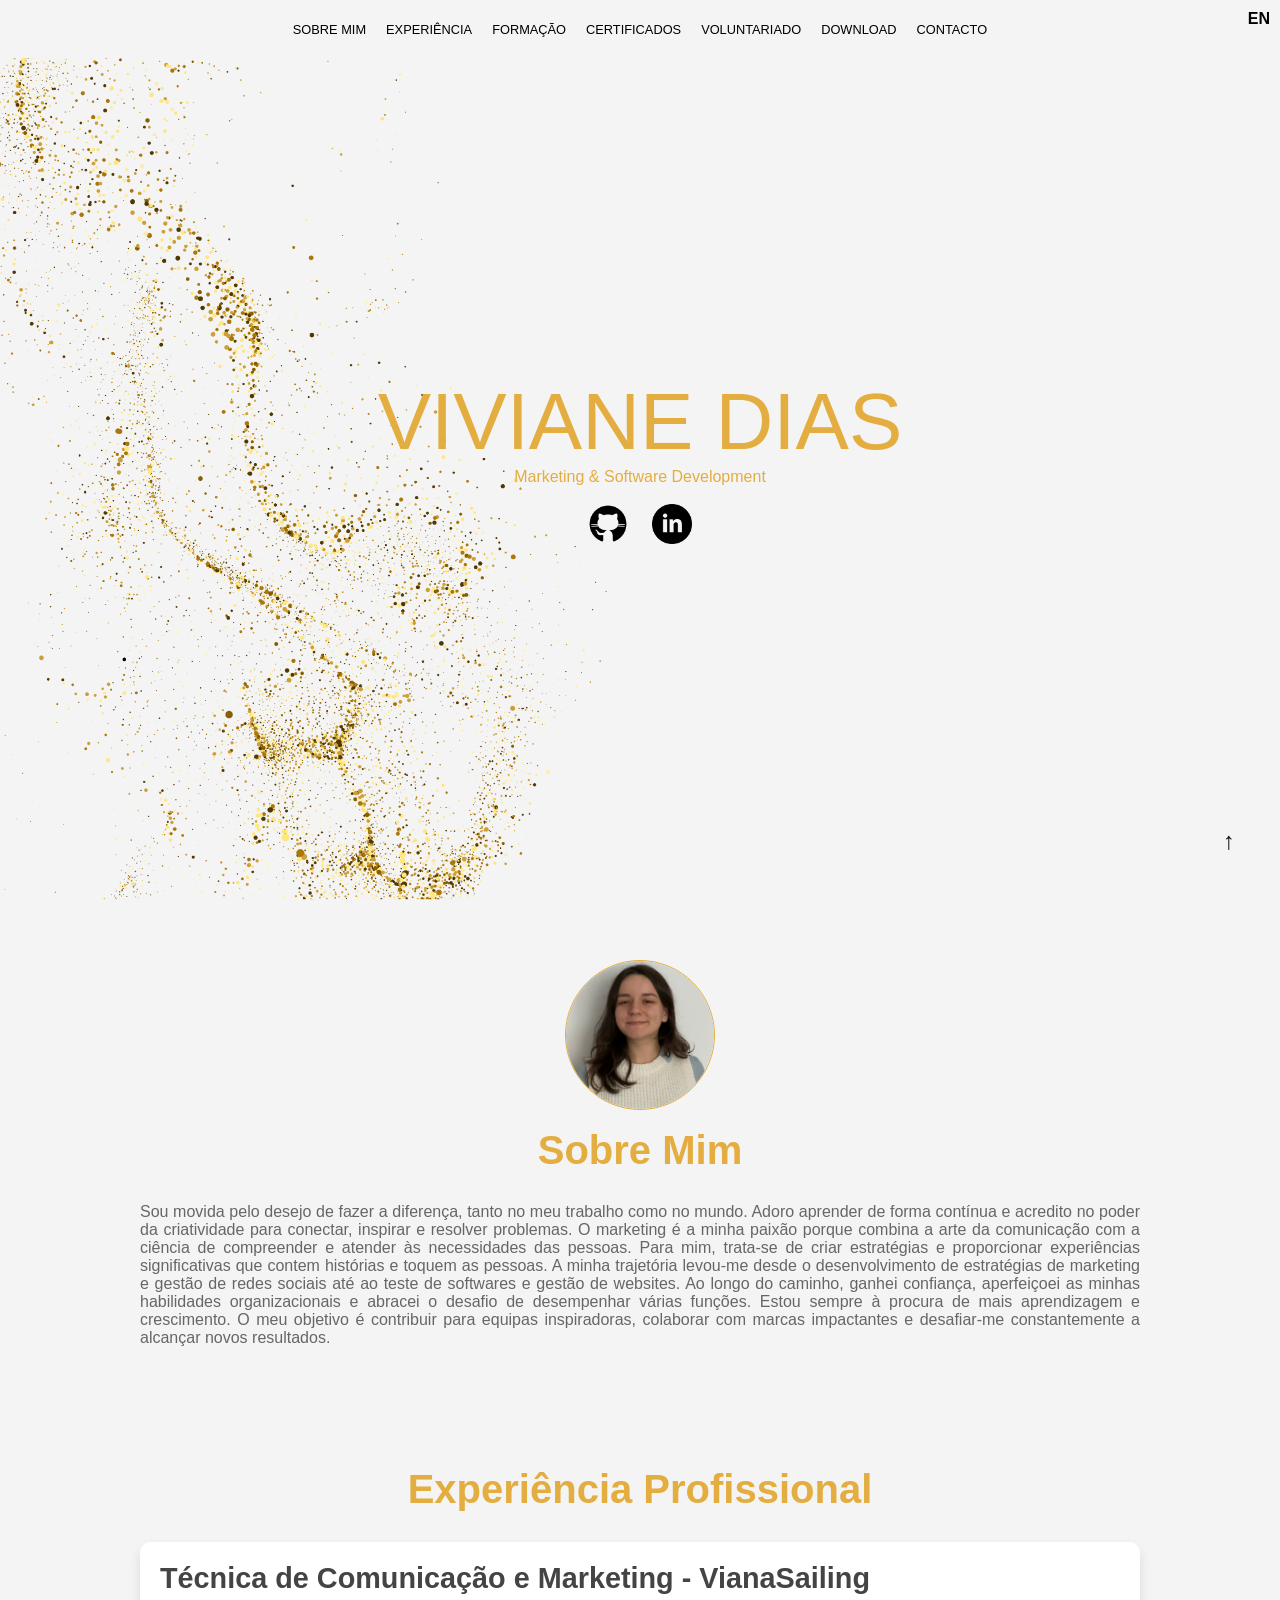
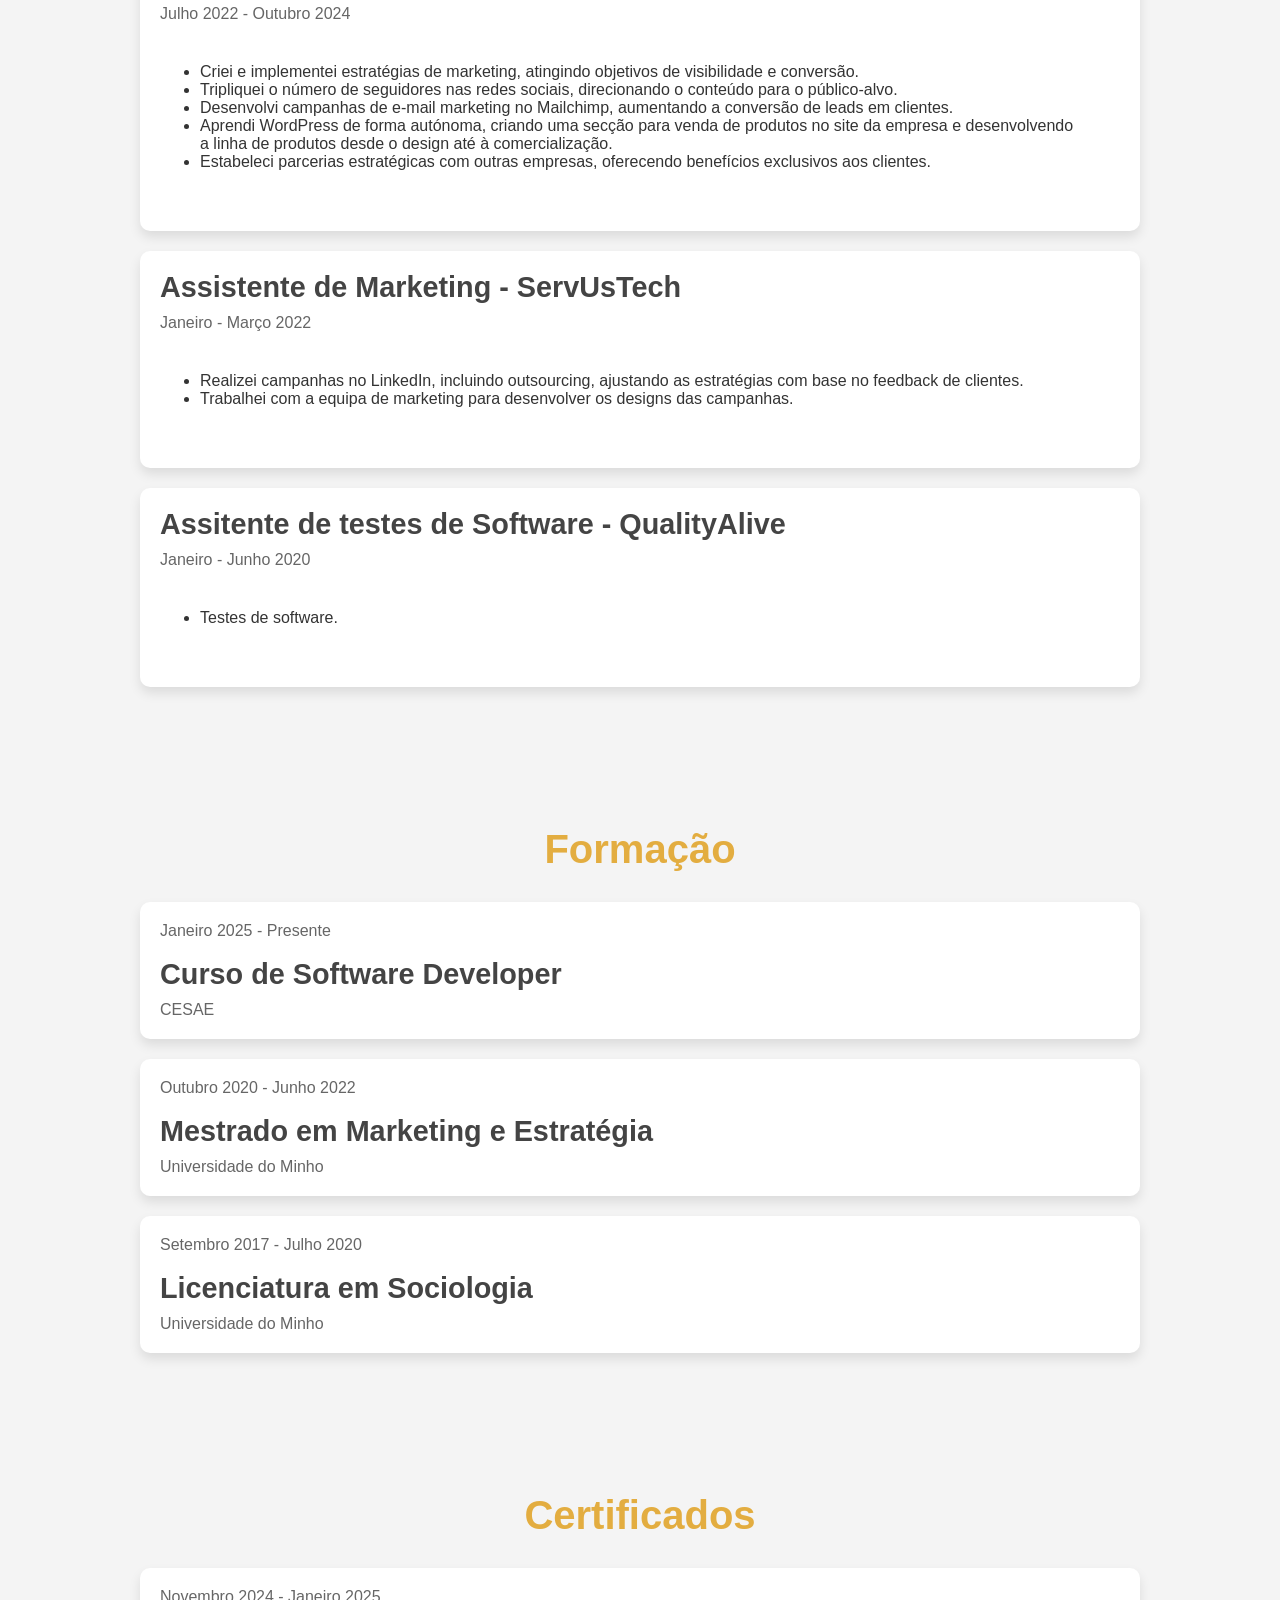
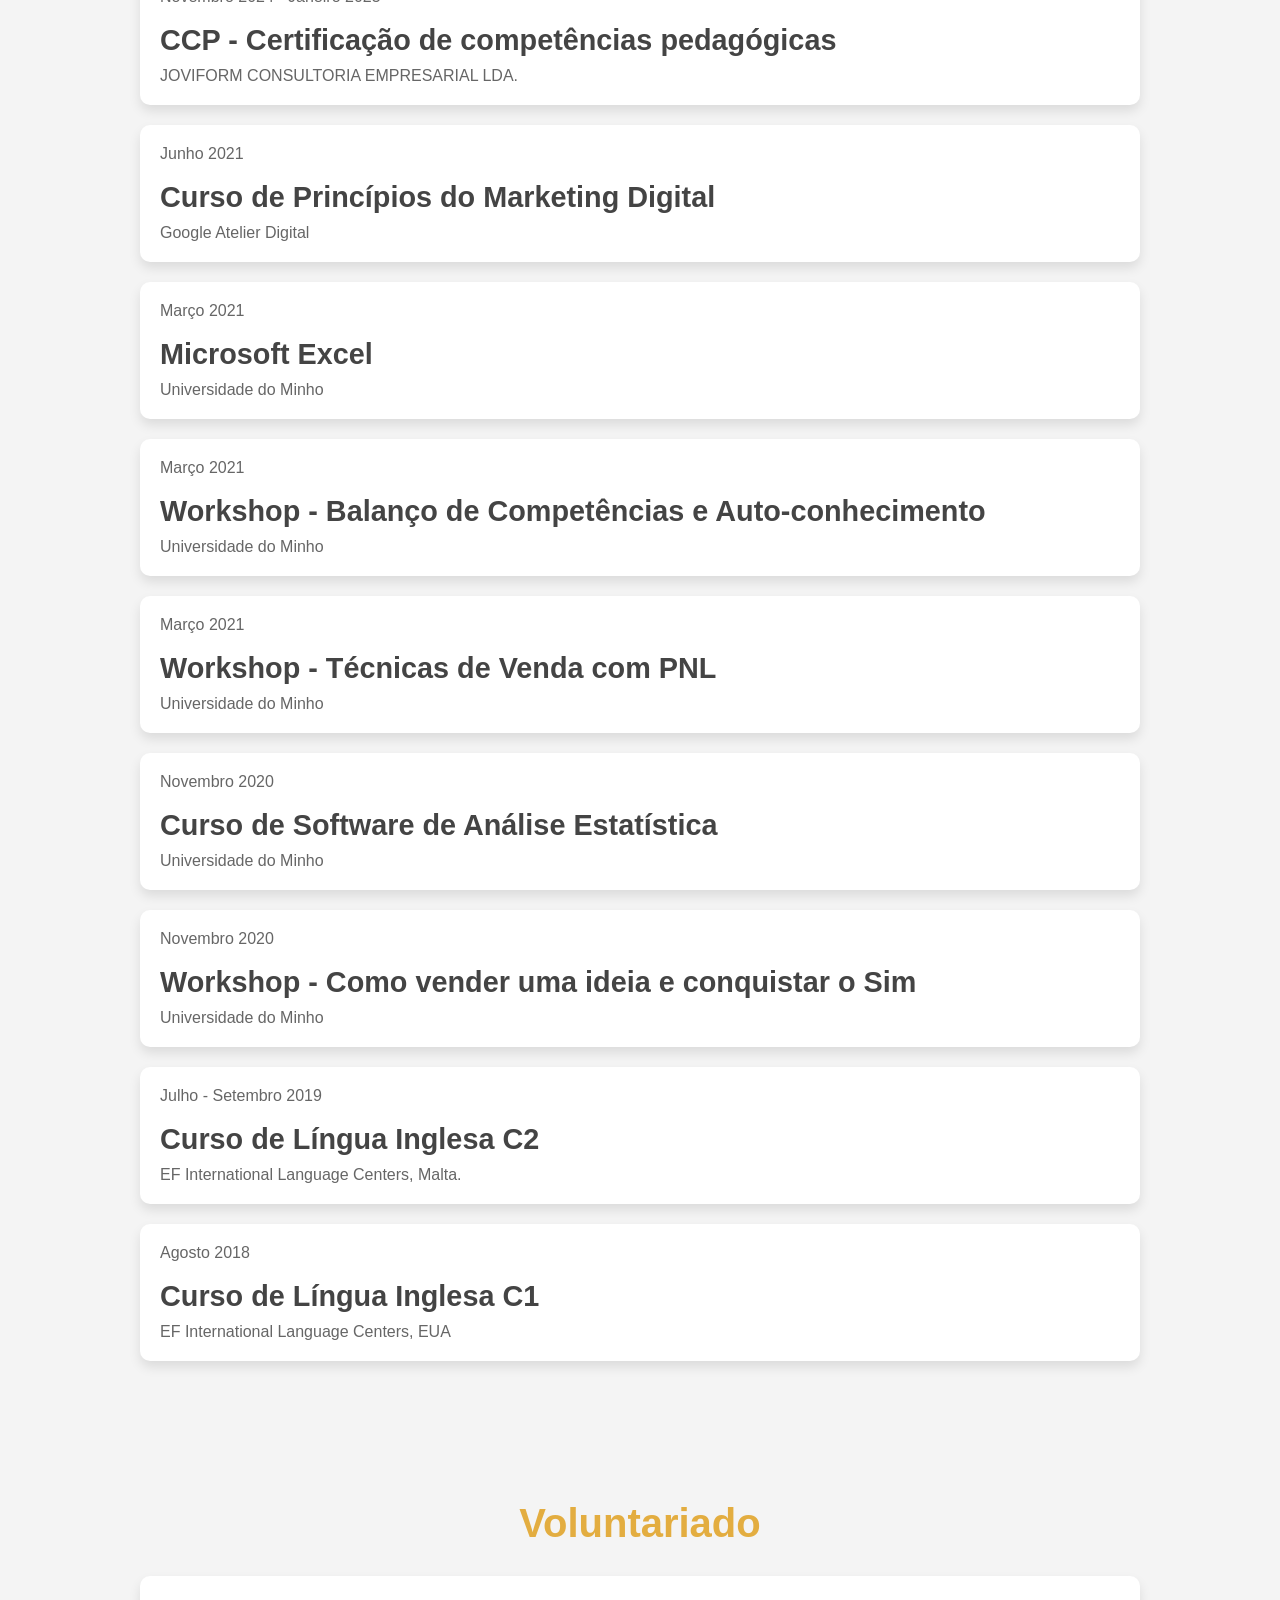
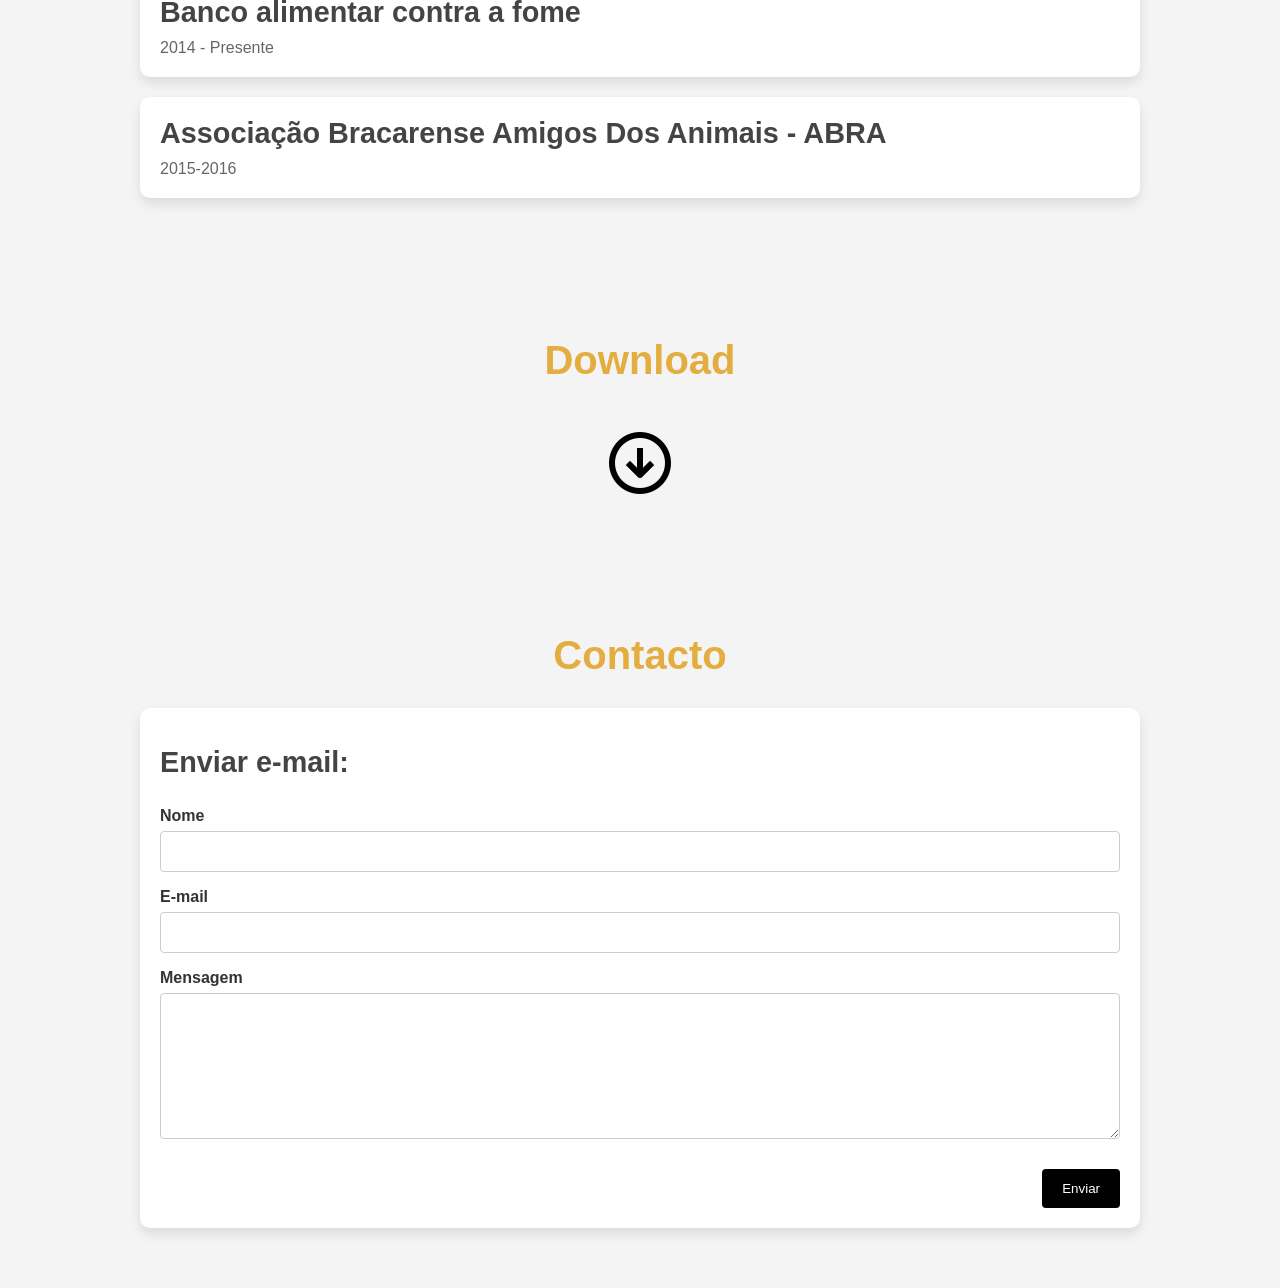
==== Index.html @ 8b26f1f1 "cv" ====
<!DOCTYPE html>
<html lang="pt">
<head>
    <meta charset="UTF-8">
    <meta name="viewport" content="width=device-width, initial-scale=1.0">
    <title>Currículo - Viviane Dias</title>
    <link rel="shortcut icon" type="imagex/png" href="images/D__2_-removebg-preview.ico">

    <link rel="stylesheet" href="Css.css">
</head>
<body>



    <header>
        <nav>
            <ul>
                <li><a href="#sobre">Sobre Mim</a></li>
                <li><a href="#experiencia">Experiência</a></li>
                <li><a href="#educacao">Formação</a></li>
                <li><a href="#certificados">Certificados</a></li>
                <li><a href="#voluntariado">Voluntariado</a></li>
                <li><a href="#download">Download</a></li>
                <li><a href="#contacto">Contacto</a></li>
                <div class="language-switcher">
                    <a href="Index _EN.html">EN</a>
                  </div>
            </ul>
        </nav>
    </header>

   

    <section id="inicio">
        <div class="container">
            <div class="headline">
                <h1>Viviane Dias</h1>
                <h4>Marketing & Software Development</h4>
            </div>
            <br>
            <div class="social-links">                  
              <a href="https://github.com/VivianeFDias" target="_blank">
                    <img src="images/github.png" alt="GitHub" class="social-icon">
                </a>
                <a href="https://pt.linkedin.com/in/viviane-dias-2b8342230" target="_blank">
                    <img src="images/linkedin-with-circle-icon-2048x2048-np6yltn1.png" alt="LinkedIn" class="social-icon">
                </a>
            </div>
        </div>
    </section>


    <section id="sobre">
        <div class="content">
            <img src="images/IMG_7107.jpg" alt="Foto">
            <br>
            <h2>Sobre Mim</h2>
            <p>Sou movida pelo desejo de fazer a diferença, tanto no meu trabalho como no mundo. Adoro aprender de forma contínua e acredito no poder da criatividade para conectar, inspirar e resolver problemas. O marketing é a minha paixão porque combina a arte da comunicação com a ciência de compreender e atender às necessidades das pessoas. Para mim, trata-se de criar estratégias e proporcionar experiências significativas que contem histórias e toquem as pessoas.

                A minha trajetória levou-me desde o desenvolvimento de estratégias de marketing e gestão de redes sociais até ao teste de softwares e gestão de websites. Ao longo do caminho, ganhei confiança, aperfeiçoei as minhas habilidades organizacionais e abracei o desafio de desempenhar várias funções. Estou sempre à procura de mais aprendizagem e crescimento. O meu objetivo é contribuir para equipas inspiradoras, colaborar com marcas impactantes e desafiar-me constantemente a alcançar novos resultados. </p>
        </div>
    </section>


    <section id="experiencia">
        <div class="content">
            <h2>Experiência Profissional</h2>
            <div class="item">
                <h3>Técnica de Comunicação e Marketing - VianaSailing</h3>
                <p>Julho 2022 - Outubro 2024</p>
                <ul>
                    <li>Criei e implementei estratégias de marketing, atingindo objetivos de visibilidade e conversão.</li>
                    <li>Tripliquei o número de seguidores nas redes sociais, direcionando o conteúdo para o público-alvo.</li>
                    <li>Desenvolvi campanhas de e-mail marketing no Mailchimp, aumentando a conversão de leads em clientes.</li>
                    <li>Aprendi WordPress de forma autónoma, criando uma secção para venda de produtos no site da empresa e desenvolvendo a linha de produtos desde o design até à comercialização.</li>
                    <li>Estabeleci parcerias estratégicas com outras empresas, oferecendo benefícios exclusivos aos clientes.</li>
                </ul>
            </div>
            <div class="item">
                <h3>Assistente de Marketing - ServUsTech</h3>
                <p>Janeiro - Março 2022</p>
                <ul>
                    <li>Realizei campanhas no LinkedIn, incluindo outsourcing, ajustando as estratégias com base no feedback de clientes.</li>
                    <li>Trabalhei com a equipa de marketing para desenvolver os designs das campanhas.</li>
                </ul>
            </div>
            <div class="item">
                <h3>Assitente de testes de Software - QualityAlive</h3>
                <p>Janeiro - Junho 2020</p>
                <ul>
                    <li>Testes de software.</li>
                </ul>
            </div>
        </div>
    </section>

    <section id="educacao">
        <div class="content">
            <h2>Formação</h2>
            <div class="item">
                <p>Janeiro 2025 - Presente</p>
                <br>
                <h3>Curso de Software Developer</h3>
                <p>CESAE</p>
                
                
            </div>
            <div class="item">
                <p>Outubro 2020 - Junho 2022</p>
                <br>
                <h3>Mestrado em Marketing e Estratégia</h3>
                <p>Universidade do Minho</p>
            </div>
            <div class="item">
                <p>Setembro 2017 - Julho 2020</p>
                <br>
                <h3>Licenciatura em Sociologia</h3>
                <p>Universidade do Minho</p>
            </div>
        </div>
    </section>

   
    <section id="certificados">
        <div class="content">
            <h2>Certificados</h2>
            <div class="item">
                <p>Novembro 2024 - Janeiro 2025</p>
                <br>
                <h3>CCP - Certificação de competências pedagógicas</h3>
                <p>JOVIFORM CONSULTORIA EMPRESARIAL LDA.</p>
            </div>
            <div class="item">
                <p>Junho 2021</p>
                <br>
                <h3>Curso de Princípios do Marketing Digital </h3>
                <p>Google Atelier Digital</p>
            </div>
            <div class="item">
                <p>Março 2021</p>
                <br>
                <h3>Microsoft Excel</h3>
                <p>Universidade do Minho</p>
            </div>
            <div class="item">
                <p>Março 2021</p>
                <br>
                <h3>Workshop - Balanço de Competências e Auto-conhecimento </h3>
                <p>Universidade do Minho</p>
            </div>
            <div class="item">
                <p>Março 2021</p>
                <br>
                <h3>Workshop - Técnicas de Venda com PNL</h3>
                <p>Universidade do Minho</p>
            </div>
            <div class="item">
                <p>Novembro 2020</p>
                <br>
                <h3>Curso de Software de Análise Estatística</h3>
                <p>Universidade do Minho</p>
            </div>
            <div class="item">
                <p>Novembro 2020</p>
                <br>
                <h3>Workshop - Como vender uma ideia e conquistar o Sim</h3>
                <p>Universidade do Minho</p>
            </div>
            <div class="item">
                <p>Julho - Setembro 2019</p>
                <br>
                <h3>Curso de Língua Inglesa C2</h3>
                <p>EF International Language Centers, Malta.</p>
            </div>
            <div class="item">
                <p>Agosto 2018</p>
                <br>
                <h3>Curso de Língua Inglesa C1</h3>
                <p>EF International Language Centers, EUA</p>
            </div>
        </div>
    </section>

        <section id="voluntariado">
            <div class="content">
                <h2>Voluntariado</h2>
                <div class="item">
                    <h3>Banco alimentar contra a fome</h3>
                    <p>2014 - Presente</p>
                </div>
                <div class="item">
                    <h3>Associação Bracarense Amigos Dos Animais - ABRA</h3>
                    <p>2015-2016</p>
                </div>
            </div>
        </section>

            <section id="download">
                <div class="content">
                    <h2>Download</h2>
                </div>
                <div class="download">
                    <a href="documentos/CVPT - Viviane Dias.pdf" download="VivianeDiasCV.pdf">
                        <img src="images/3554029-200.png" alt="Botão de Download" class="download-img">
                    </a>
            </a>
        </div>
    
        </section>
            

        <section id="contacto">
            <h2>Contacto</h2>
            <div class="caixa">
        <br>
        <h3>Enviar e-mail:</h3>
        <br>
                <form action="mailto:vivianefreitasdias@hotmail.com" method="post" enctype="text/plain">
                    <label>Nome</label>
                    <input type="text" name="yourName" required><br>
                    
                    <label>E-mail</label>
                    <input type="email" name="yourEmail" required><br>
                    
                    <label>Mensagem</label><br>
                    <textarea name="yourMessage" rows="8" cols="80" required></textarea><br>
        
                    <div class="button-container">
                        <input type="submit" value="Enviar">
                    </div>
                </form>
            </div>
        </section>
        

    


    <footer>
        <a href="#inicio" class="back-to-top">↑</a>
    </footer>

</body>
</html>
---- Css.css ----
* {
    margin: 0;
    padding: 0;
    box-sizing: border-box;
}

.language-switcher {
    position: absolute;
    top: 10px;
    right: 10px;
  }
  
  .language-switcher a {
    text-decoration: none;
    font-size: 16px;
    color: #000;
    font-weight: bold;
  }

body {
    font-family: 'Gill Sans', 'Gill Sans MT', Calibri, 'Trebuchet MS', sans-serif;
    background-color: #f4f4f4;
    color: #333;
}

header {
    background-color: #f4f4f4;
    padding: 20px 0;
    position: fixed;
    top:0;
    z-index: 1000;
    width: 100%;
}

nav ul {
    display: flex;
    justify-content: center;
    list-style: none;
}

nav ul li {
    margin: 0 10px;
}

nav a {
    color: black;
    text-decoration: none;
    font-size: 0.8rem;
    text-transform: uppercase;
    transition: color 0.3s ease;
    font-family: 'Gill Sans', 'Gill Sans MT', Calibri, 'Trebuchet MS', sans-serif;
}

nav a:hover {
    color: #e3ad40; 
}

#inicio {
    background-image: url(images/fundo.png);
    background-size: cover;
    background-position: center;
    height: 100vh;
    display: flex;
    justify-content: center;
    align-items: center;
    text-align: center;
    color: #e3ad40;
    position: relative;
}

.container {
    z-index: 2;
    text-align: center;
}

.content img {
    width: 150px; 
    height: 150px; 
    border-radius: 50%; 
    object-fit: cover; 
    border: 1px solid #e3ad40;
    justify-content: center;
    display: block;
    margin-left: auto;
    margin-right: auto;
}

.content img:hover {
    transform: scale(1.1); 
}

.headline h1 {
    font-size: 5rem;
    margin-top: 20px;
    text-transform: uppercase;
    font-weight:lighter;
    font-family:'Segoe UI', Tahoma, Geneva, Verdana, sans-serif;
}

.social-links a {
    margin: 10px;
    text-decoration: none; 
}

.social-icon {
    width: 40px;
    height: 40px;
    transition: transform 0.3s ease;
    vertical-align: middle;
}

.social-icon:hover {
    transform: scale(1.2);
}


section {
    padding: 60px 20px;
}

section h2 {
    text-align: center;
    font-size: 2.5rem;
    margin-bottom: 30px;
    color: #e3ad40;
}

.content {
    max-width: 1000px;
    margin: 0 auto;
}

p{
    text-align: justify;
}

.item {
    background-color: #fff;
    padding: 20px;
    margin: 20px 0;
    border-radius: 10px;
    box-shadow: 0 6px 12px rgba(0, 0, 0, 0.1);
    transition: transform 0.3s ease;
}

.item ul {
    padding: 40px;
}

.item:hover {
    transform: translateY(-10px);
}


h3 {
    font-size: 1.8rem;
    margin-bottom: 10px;
    color: #444;
}

h4 {
    font-weight: lighter;
}

p {
    font-size: 1rem;
    color: #666;
}


 .download-img {
        transition: transform 0.3s ease-in-out;
        width: 100px; 
        height: 100px; 
        border-radius: 50%; 
        object-fit: cover; 
        justify-content: center;
        display: block;
        margin-left: auto;
        margin-right: auto;
    }
    
    .download-img:hover {
        transform: scale(1.1);
    }

input[type=text], input[type=email], textarea { 
    width: 100%; 
    padding: 12px; 
    border: 1px solid #ccc; 
    border-radius: 4px; 
    box-sizing: border-box; 
    margin-top: 6px; 
    margin-bottom: 16px; 
    resize: vertical;
}

input[type=submit] {
    background-color: black;
    color: white;
    padding: 12px 20px;
    border: none;
    border-radius: 4px;
    cursor: pointer;
}

input[type=submit]:hover {
    background-color: #e3ad40;
}

.caixa {
    border-radius: 5px;
    padding: 20px;
    max-width: 1000px;
    margin: 0 auto;
    background-color: #fff;
    border-radius: 10px;
    box-shadow: 0 6px 12px rgba(0, 0, 0, 0.1);
    transition: transform 0.3s ease;
}

.button-container {
    text-align: right; 
    margin-top: 10px; 
}


footer {
    text-align: right;
    padding: 20px;
    position:fixed;
    bottom: 25px;
    right: 25px;
    z-index: 900;
    
}

label{
    font-weight: bold;
}

.back-to-top {
    font-size: 1.5rem;
    color: #111;
    text-decoration: none;
    font-weight: bold;
    transition: color 0.3s ease;
}

.back-to-top:hover {
    color: #FFD700;
}
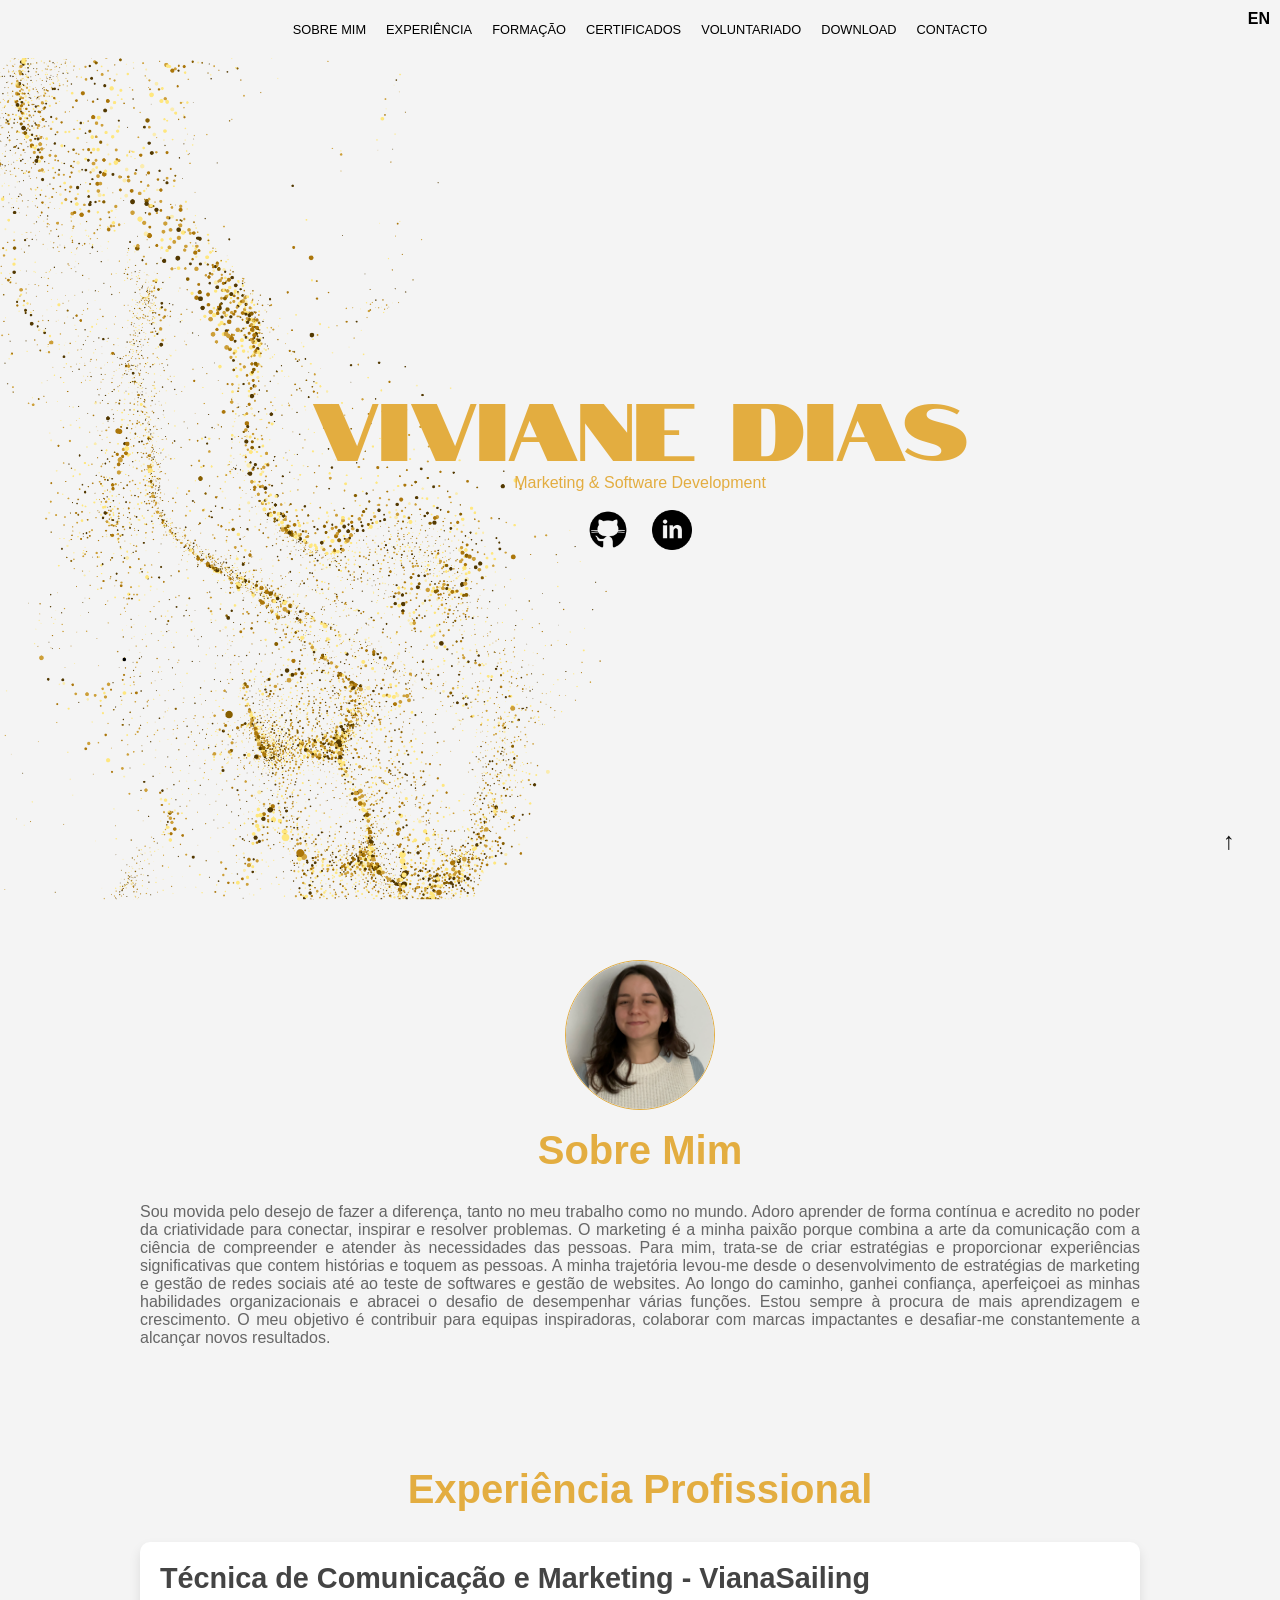
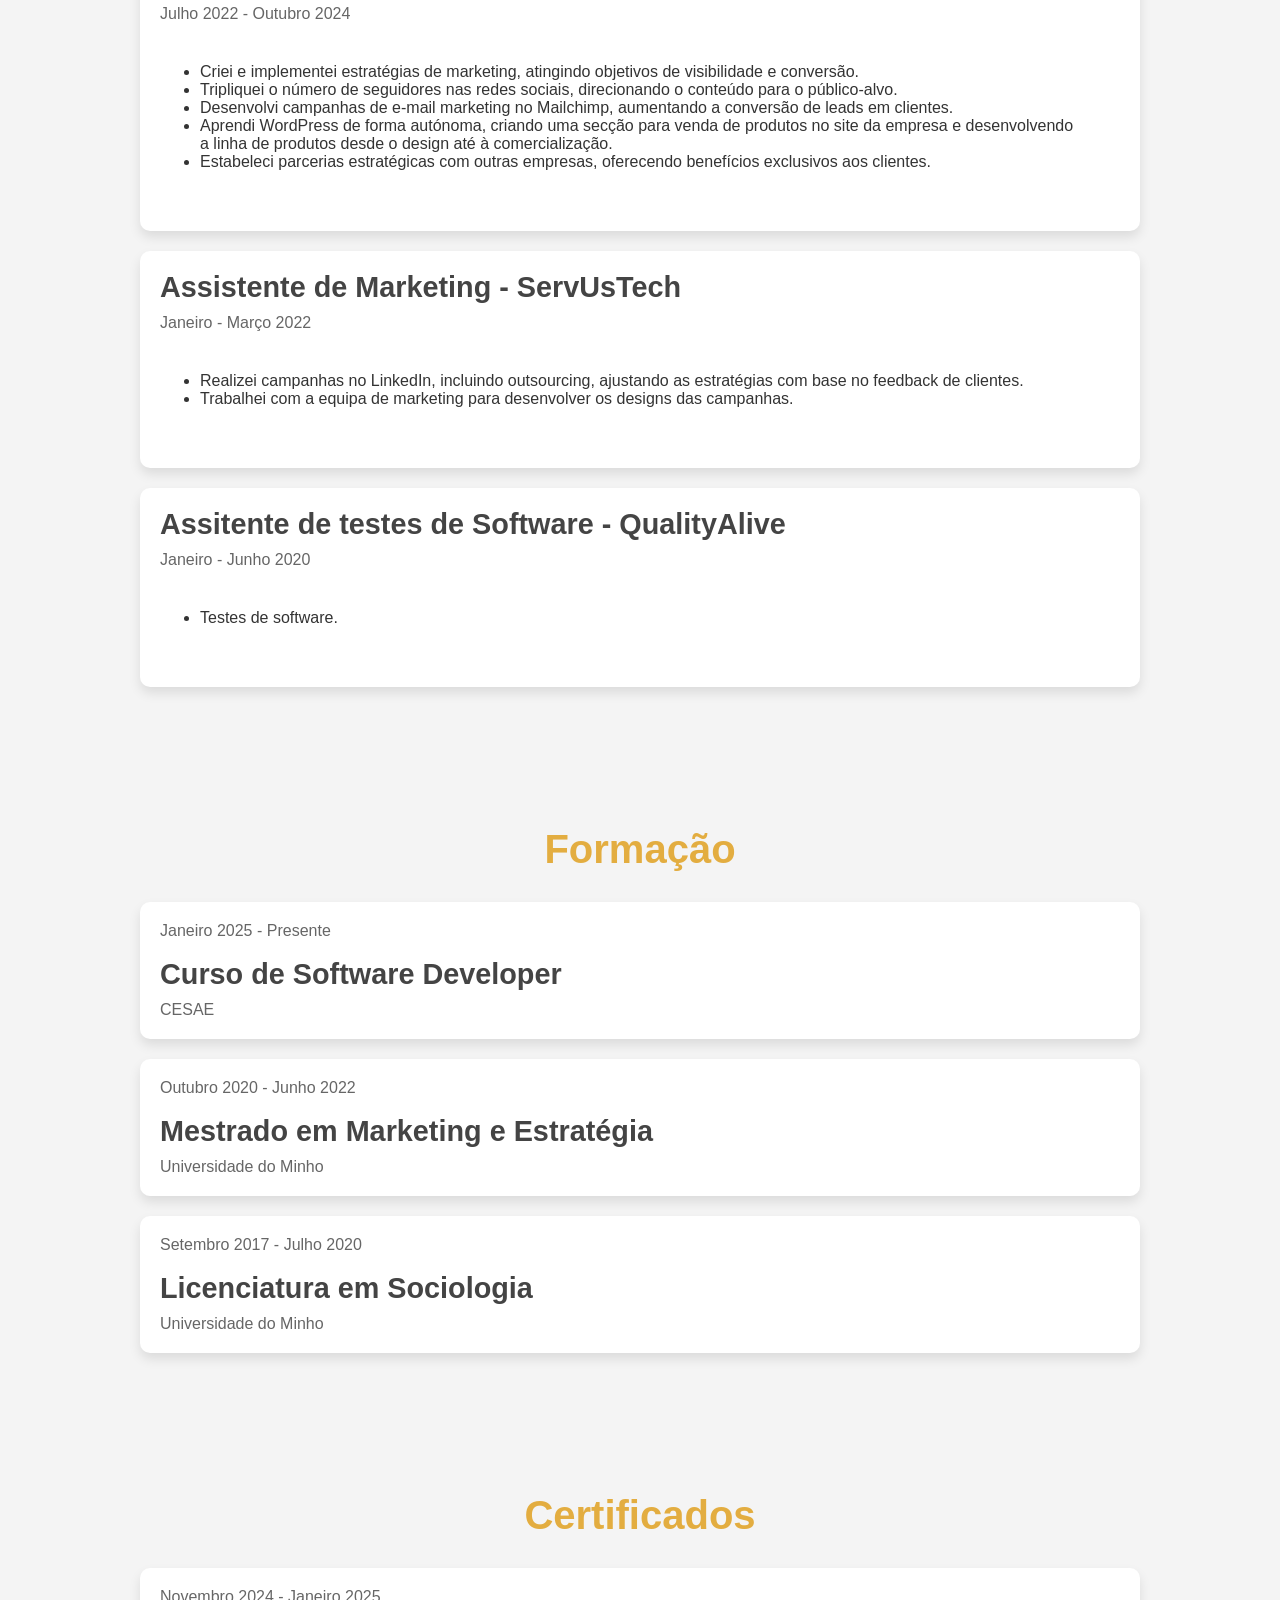
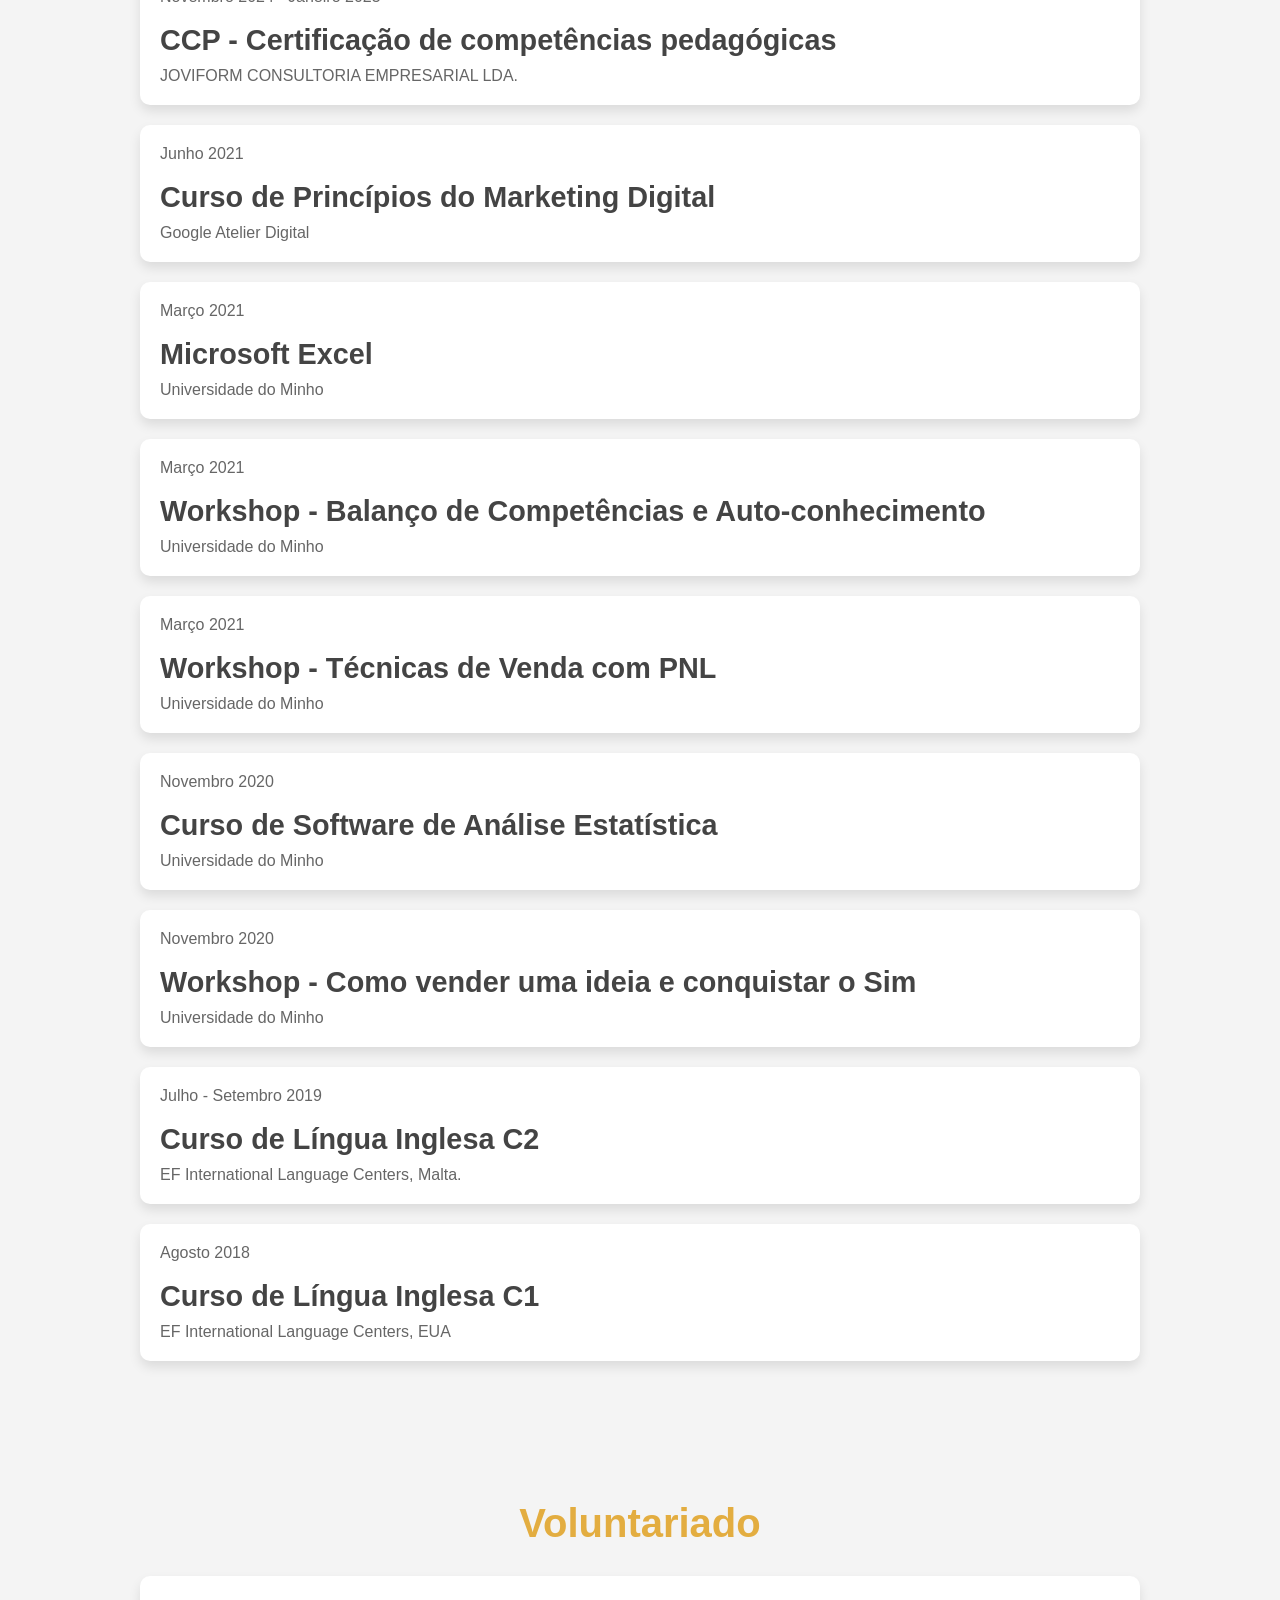
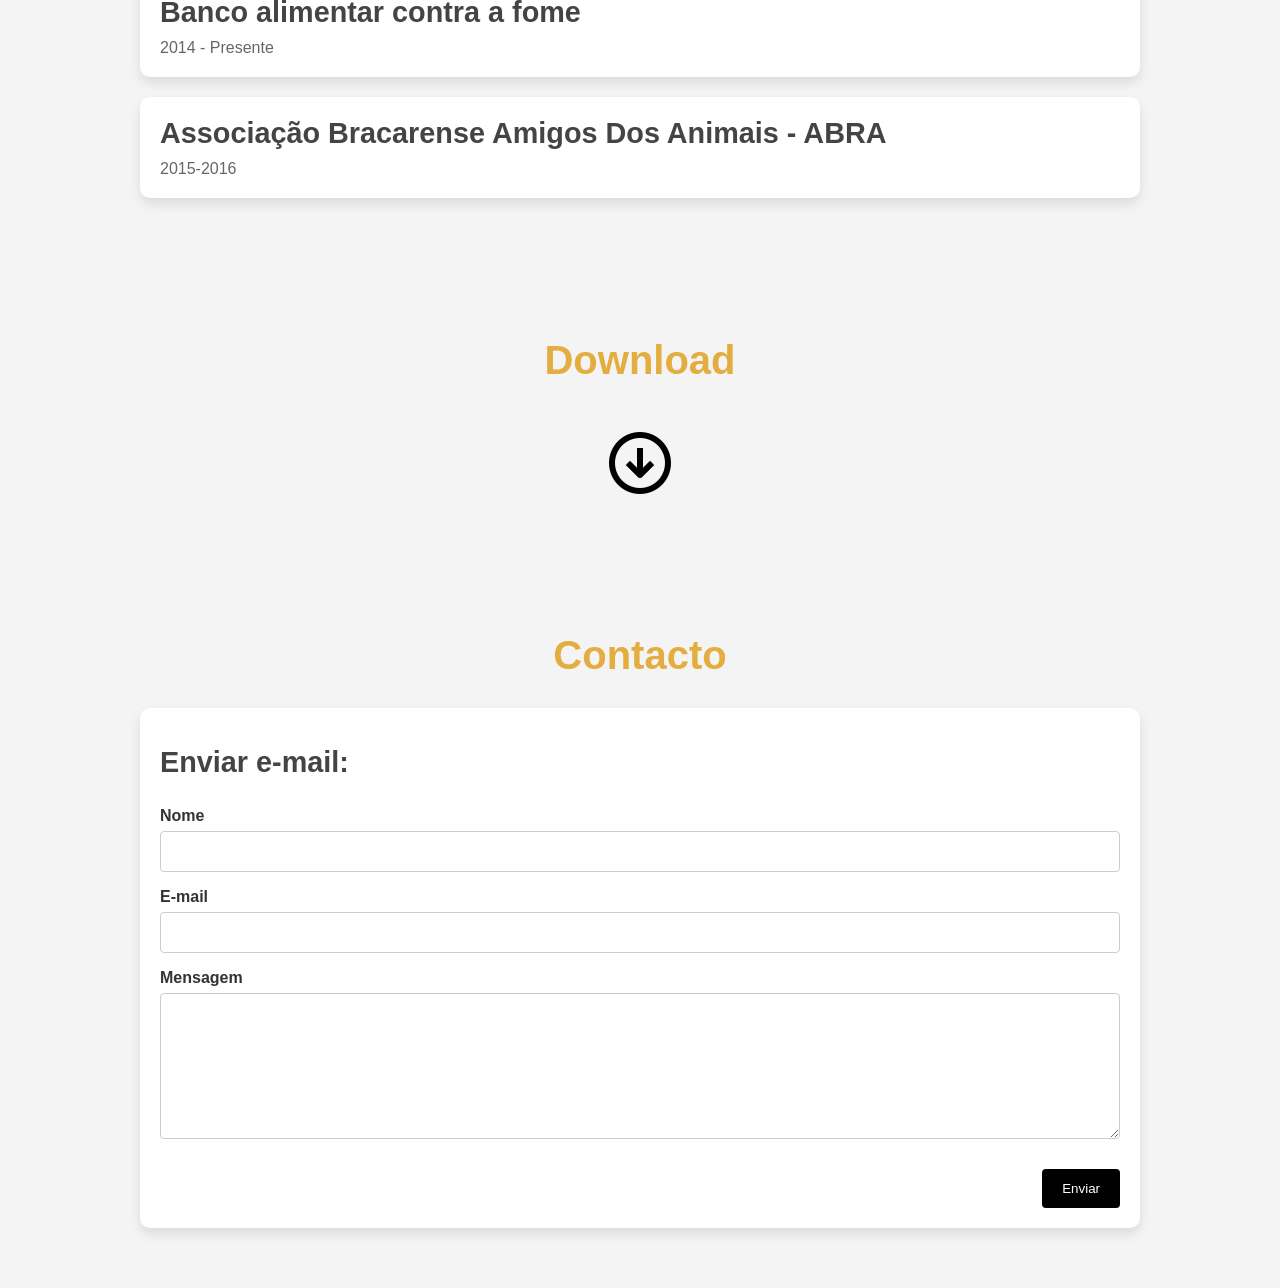
==== commit ec5f45ba: "font" ====
--- a/Index.html
+++ b/Index.html
@@ -1,5 +1,6 @@
 <!DOCTYPE html>
 <html lang="pt">
+
 <head>
     <meta charset="UTF-8">
     <meta name="viewport" content="width=device-width, initial-scale=1.0">
@@ -7,7 +8,11 @@
     <link rel="shortcut icon" type="imagex/png" href="images/D__2_-removebg-preview.ico">
 
     <link rel="stylesheet" href="Css.css">
+    <link rel="preconnect" href="https://fonts.googleapis.com">
+    <link rel="preconnect" href="https://fonts.gstatic.com" crossorigin>
+    <link href="https://fonts.googleapis.com/css2?family=Notable&display=swap" rel="stylesheet">
 </head>
+
 <body>
 
 
@@ -23,13 +28,13 @@
                 <li><a href="#download">Download</a></li>
                 <li><a href="#contacto">Contacto</a></li>
                 <div class="language-switcher">
-                    <a href="Index _EN.html">EN</a>
-                  </div>
+                    <a href="index_EN.html">EN</a>
+                </div>
             </ul>
         </nav>
     </header>
 
-   
+
 
     <section id="inicio">
         <div class="container">
@@ -38,12 +43,13 @@
                 <h4>Marketing & Software Development</h4>
             </div>
             <br>
-            <div class="social-links">                  
-              <a href="https://github.com/VivianeFDias" target="_blank">
+            <div class="social-links">
+                <a href="https://github.com/VivianeFDias" target="_blank">
                     <img src="images/github.png" alt="GitHub" class="social-icon">
                 </a>
                 <a href="https://pt.linkedin.com/in/viviane-dias-2b8342230" target="_blank">
-                    <img src="images/linkedin-with-circle-icon-2048x2048-np6yltn1.png" alt="LinkedIn" class="social-icon">
+                    <img src="images/linkedin-with-circle-icon-2048x2048-np6yltn1.png" alt="LinkedIn"
+                        class="social-icon">
                 </a>
             </div>
         </div>
@@ -55,9 +61,18 @@
             <img src="images/IMG_7107.jpg" alt="Foto">
             <br>
             <h2>Sobre Mim</h2>
-            <p>Sou movida pelo desejo de fazer a diferença, tanto no meu trabalho como no mundo. Adoro aprender de forma contínua e acredito no poder da criatividade para conectar, inspirar e resolver problemas. O marketing é a minha paixão porque combina a arte da comunicação com a ciência de compreender e atender às necessidades das pessoas. Para mim, trata-se de criar estratégias e proporcionar experiências significativas que contem histórias e toquem as pessoas.
-
-                A minha trajetória levou-me desde o desenvolvimento de estratégias de marketing e gestão de redes sociais até ao teste de softwares e gestão de websites. Ao longo do caminho, ganhei confiança, aperfeiçoei as minhas habilidades organizacionais e abracei o desafio de desempenhar várias funções. Estou sempre à procura de mais aprendizagem e crescimento. O meu objetivo é contribuir para equipas inspiradoras, colaborar com marcas impactantes e desafiar-me constantemente a alcançar novos resultados. </p>
+            <p>Sou movida pelo desejo de fazer a diferença, tanto no meu trabalho como no mundo. Adoro aprender de forma
+                contínua e acredito no poder da criatividade para conectar, inspirar e resolver problemas. O marketing é
+                a minha paixão porque combina a arte da comunicação com a ciência de compreender e atender às
+                necessidades das pessoas. Para mim, trata-se de criar estratégias e proporcionar experiências
+                significativas que contem histórias e toquem as pessoas.
+
+                A minha trajetória levou-me desde o desenvolvimento de estratégias de marketing e gestão de redes
+                sociais até ao teste de softwares e gestão de websites. Ao longo do caminho, ganhei confiança,
+                aperfeiçoei as minhas habilidades organizacionais e abracei o desafio de desempenhar várias funções.
+                Estou sempre à procura de mais aprendizagem e crescimento. O meu objetivo é contribuir para equipas
+                inspiradoras, colaborar com marcas impactantes e desafiar-me constantemente a alcançar novos resultados.
+            </p>
         </div>
     </section>
 
@@ -69,18 +84,24 @@
                 <h3>Técnica de Comunicação e Marketing - VianaSailing</h3>
                 <p>Julho 2022 - Outubro 2024</p>
                 <ul>
-                    <li>Criei e implementei estratégias de marketing, atingindo objetivos de visibilidade e conversão.</li>
-                    <li>Tripliquei o número de seguidores nas redes sociais, direcionando o conteúdo para o público-alvo.</li>
-                    <li>Desenvolvi campanhas de e-mail marketing no Mailchimp, aumentando a conversão de leads em clientes.</li>
-                    <li>Aprendi WordPress de forma autónoma, criando uma secção para venda de produtos no site da empresa e desenvolvendo a linha de produtos desde o design até à comercialização.</li>
-                    <li>Estabeleci parcerias estratégicas com outras empresas, oferecendo benefícios exclusivos aos clientes.</li>
+                    <li>Criei e implementei estratégias de marketing, atingindo objetivos de visibilidade e conversão.
+                    </li>
+                    <li>Tripliquei o número de seguidores nas redes sociais, direcionando o conteúdo para o
+                        público-alvo.</li>
+                    <li>Desenvolvi campanhas de e-mail marketing no Mailchimp, aumentando a conversão de leads em
+                        clientes.</li>
+                    <li>Aprendi WordPress de forma autónoma, criando uma secção para venda de produtos no site da
+                        empresa e desenvolvendo a linha de produtos desde o design até à comercialização.</li>
+                    <li>Estabeleci parcerias estratégicas com outras empresas, oferecendo benefícios exclusivos aos
+                        clientes.</li>
                 </ul>
             </div>
             <div class="item">
                 <h3>Assistente de Marketing - ServUsTech</h3>
                 <p>Janeiro - Março 2022</p>
                 <ul>
-                    <li>Realizei campanhas no LinkedIn, incluindo outsourcing, ajustando as estratégias com base no feedback de clientes.</li>
+                    <li>Realizei campanhas no LinkedIn, incluindo outsourcing, ajustando as estratégias com base no
+                        feedback de clientes.</li>
                     <li>Trabalhei com a equipa de marketing para desenvolver os designs das campanhas.</li>
                 </ul>
             </div>
@@ -102,8 +123,8 @@
                 <br>
                 <h3>Curso de Software Developer</h3>
                 <p>CESAE</p>
-                
-                
+
+
             </div>
             <div class="item">
                 <p>Outubro 2020 - Junho 2022</p>
@@ -120,7 +141,7 @@
         </div>
     </section>
 
-   
+
     <section id="certificados">
         <div class="content">
             <h2>Certificados</h2>
@@ -181,59 +202,59 @@
         </div>
     </section>
 
-        <section id="voluntariado">
-            <div class="content">
-                <h2>Voluntariado</h2>
-                <div class="item">
-                    <h3>Banco alimentar contra a fome</h3>
-                    <p>2014 - Presente</p>
+    <section id="voluntariado">
+        <div class="content">
+            <h2>Voluntariado</h2>
+            <div class="item">
+                <h3>Banco alimentar contra a fome</h3>
+                <p>2014 - Presente</p>
+            </div>
+            <div class="item">
+                <h3>Associação Bracarense Amigos Dos Animais - ABRA</h3>
+                <p>2015-2016</p>
+            </div>
+        </div>
+    </section>
+
+    <section id="download">
+        <div class="content">
+            <h2>Download</h2>
+        </div>
+        <div class="download">
+            <a href="documentos/CVPT - Viviane Dias.pdf" download="VivianeDiasCV.pdf">
+                <img src="images/3554029-200.png" alt="Botão de Download" class="download-img">
+            </a>
+            </a>
+        </div>
+
+    </section>
+
+
+    <section id="contacto">
+        <h2>Contacto</h2>
+        <div class="caixa">
+            <br>
+            <h3>Enviar e-mail:</h3>
+            <br>
+            <form action="mailto:vivianefreitasdias@hotmail.com" method="post" enctype="text/plain">
+                <label>Nome</label>
+                <input type="text" name="yourName" required><br>
+
+                <label>E-mail</label>
+                <input type="email" name="yourEmail" required><br>
+
+                <label>Mensagem</label><br>
+                <textarea name="yourMessage" rows="8" cols="80" required></textarea><br>
+
+                <div class="button-container">
+                    <input type="submit" value="Enviar">
                 </div>
-                <div class="item">
-                    <h3>Associação Bracarense Amigos Dos Animais - ABRA</h3>
-                    <p>2015-2016</p>
-                </div>
-            </div>
-        </section>
-
-            <section id="download">
-                <div class="content">
-                    <h2>Download</h2>
-                </div>
-                <div class="download">
-                    <a href="documentos/CVPT - Viviane Dias.pdf" download="VivianeDiasCV.pdf">
-                        <img src="images/3554029-200.png" alt="Botão de Download" class="download-img">
-                    </a>
-            </a>
-        </div>
-    
-        </section>
-            
-
-        <section id="contacto">
-            <h2>Contacto</h2>
-            <div class="caixa">
-        <br>
-        <h3>Enviar e-mail:</h3>
-        <br>
-                <form action="mailto:vivianefreitasdias@hotmail.com" method="post" enctype="text/plain">
-                    <label>Nome</label>
-                    <input type="text" name="yourName" required><br>
-                    
-                    <label>E-mail</label>
-                    <input type="email" name="yourEmail" required><br>
-                    
-                    <label>Mensagem</label><br>
-                    <textarea name="yourMessage" rows="8" cols="80" required></textarea><br>
-        
-                    <div class="button-container">
-                        <input type="submit" value="Enviar">
-                    </div>
-                </form>
-            </div>
-        </section>
-        
-
-    
+            </form>
+        </div>
+    </section>
+
+
+
 
 
     <footer>
@@ -241,4 +262,5 @@
     </footer>
 
 </body>
-</html>
+
+</html>
--- a/Css.css
+++ b/Css.css
@@ -94,8 +94,9 @@
     font-size: 5rem;
     margin-top: 20px;
     text-transform: uppercase;
-    font-weight:lighter;
-    font-family:'Segoe UI', Tahoma, Geneva, Verdana, sans-serif;
+    font-family: "Notable", sans-serif;
+  font-weight: 400;
+  font-style: normal;
 }
 
 .social-links a {
